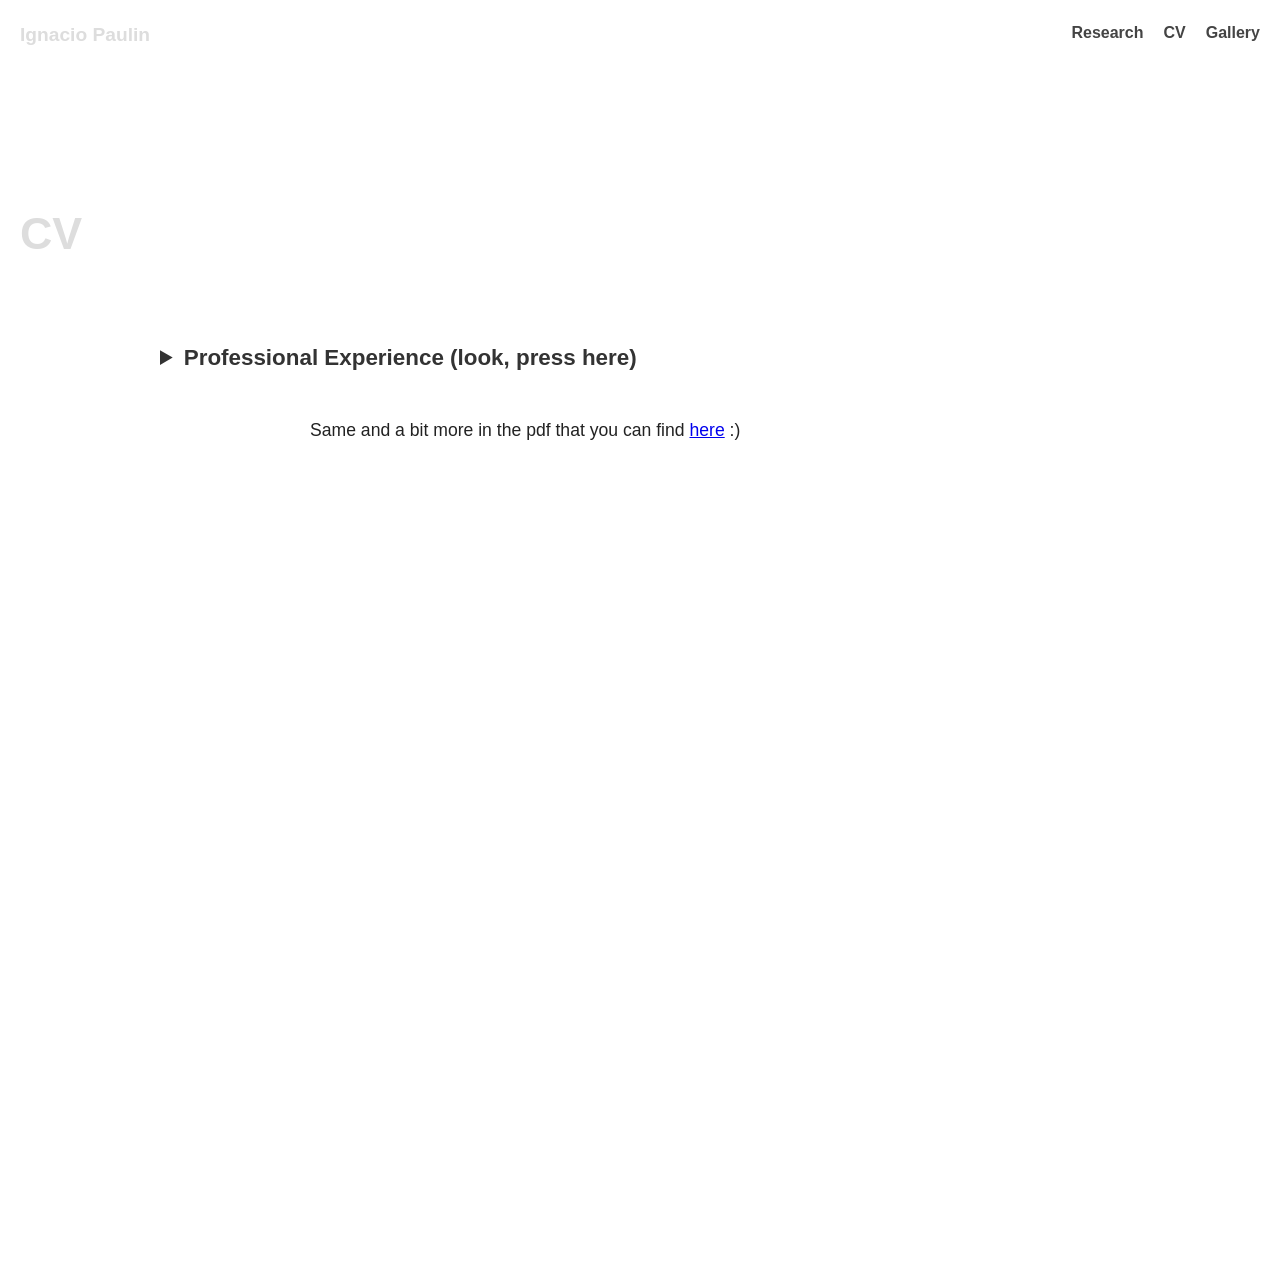
==== cv.html @ 99b80bdb "Update cv.html" ====
<!DOCTYPE html>
<html lang="en">
<head>
  <meta charset="UTF-8" />
  <title>CV | Ignacio Paulin</title>
  <link rel="icon" type="image/png" href="guppy_circle.png" />
  <link rel="stylesheet" href="style.css" />
  <meta name="viewport" content="width=device-width, initial-scale=1" />
</head>
<body>

  <nav>
    <div class="name-top-left">
      <a href="/">Ignacio Paulin</a>
    </div>
    <ul>
      <li><a href="research">Research</a></li>
      <li><a href="cv">CV</a></li>
      <li><a href="gallery">Gallery</a></li>
    </ul>
  </nav>

  <header class="banner" style="background-image: url('tacarib.JPG');">
    <div class="banner-text">
      <h2>CV</h2>
    </div>
  </header>

<!-- Expandable Professional Experience section -->
<div style="width: 75%; margin: 40px auto;">

  <details>
    <summary style="font-size: 1.4em; font-weight: bold; cursor: pointer;">
      Professional Experience (look, press here)
    </summary>

    <div style="margin-top: 20px; line-height: 1.6;">
      <h3>Max Planck Institute of Animal Behavior – Konstanz, Germany</h3>
      <p><strong>Research Assistant, Behavior Evolution Research Group</strong> <em>(03/2024 – Present)</em></p>
      <ul>
        <li>Conducting Master’s thesis on the <em>Evolution of behavioral courtship signals in Trinidadian guppies</em>. Recorded courtship displays of wild males across rivers differing in predation pressure, applying image detection and behavioral decomposition to analyze postural dynamics.</li>
        <li>Assisting with various research projects in the lab.</li>
        <li>Supervising a Bachelor’s thesis student.</li>
      </ul>

      <h3>University of Konstanz – Konstanz, Germany</h3>
      <p><strong>Teaching Assistant</strong> <em>(10/2025 – Present)</em></p>
      <ul>
        <li>Assisted undergraduate students during zoology lab sessions, providing guidance and explanations during animal dissections across different taxonomic groups.</li>
        <li>Supported student learning through hands-on instruction and clarification of zoological concepts.</li>
      </ul>

      <h3>University of Konstanz – Condorito, Argentina</h3>
      <p><strong>Field Assistant</strong> <em>(November 2025)</em></p>
      <ul>
        <li>Contributed to fieldwork with the Move In Formation Group (Hannah Williams), participating in the safe capture, handling, and morphometric data collection of Andean condors ((<em>Vultur gryphus</em>)) and supporting the deployment of E-obs tags in Parque Nacional Quebrada del Condorito for movement and spatial ecology research.</li>
      </ul>

      <h3>The Guppy Project – Trinidad and Tobago</h3>
      <p><strong>Field Station Manager</strong> <em>(01/2023 – 11/2023 and 07/2024 – 04/2025)</em></p>
      <ul>
        <li>Oversaw project planning and research station function in a long-term evolutionary research program using natural populations of guppies (<em>Poecilia reticulata</em>) to investigate adaptation, natural selection, life-history evolution, and eco-evolutionary dynamics.</li>
        <li>Managed data collection for a database of over 115,000 individuals.</li>
        <li>Supervised international teams of up to 15 people.</li>
        <li>Ensured compliance with research protocols.</li>
        <li>Facilitated collaboration across international stakeholders.</li>
        <li>Field sampling in remote locations under harsh weather conditions.</li>
        <li>Off-road driving and vehicle maintenance.</li>
      </ul>

      <h3>Max Planck Institute of Animal Behavior – Konstanz, Germany</h3>
      <p><strong>Research Assistant, Migration Department</strong> <em>(02/2024 – 05/2024)</em></p>
      <ul>
        <li>Analyzed camera trap imagery to study wildlife behavior, population dynamics, and species interactions.</li>
        <li>Contributed to large-scale projects such as “Snapshot Europe.”</li>
        <li>Annotated images for automatic detection software using Wildlife Insights.</li>
      </ul>

      <h3>IGP Ternera Asturiana – Asturias, Spain</h3>
      <p><strong>Lab Technician</strong> <em>(07/2022 – 12/2022)</em></p>
      <ul>
        <li>Performed molecular analyses using microsatellites to evaluate proper management of a protected veal breed, including DNA extraction, sequencing, and data analysis.</li>
      </ul>

      <h3>OMA, Marine Observatory – Asturias, Spain</h3>
      <p><strong>Research Assistant</strong> <em>(2020)</em></p>
      <ul>
        <li>Participated in the Percebes Project, using ecological modeling to assess spatial management effects on productivity, biodiversity, and connectivity for marine spatial planning.</li>
        <li>Estimated ecosystem recovery rates following protection or fallow periods.</li>
      </ul>
    </div>
  </details>

</div>

  <section class="about">
  <p>
   Same and a bit more in the pdf that you can find <a href="Paulin_Ignacio.pdf" download>here</a> :)
  </p>
</section>
  
</div>
  <!-- PDF viewer -->
<div style="display: flex; justify-content: center; margin-top: 40px;">
  <iframe src="Paulin_Ignacio.pdf" width="75%" height="800px" style="border: none;">
    This browser does not support PDFs. Please download the PDF to view it: 
    <a href="Paulin_Ignacio.pdf">Download CV</a>
  </iframe>
</div>

</body>
</html>
---- style.css ----
/* Reset margin/padding */
* {
  margin: 0;
  padding: 0;
  box-sizing: border-box;
}

/* Body font */
body {
  font-family: Arial, sans-serif;
  color: #333;
  line-height: 1.6;
  background: #fff;
}

/* Name top-left fixed */
.name-top-left {
  position: fixed;
  top: 20px;
  left: 20px;
  font-size: 1.2rem;
  font-weight: 600;
  color: #ddd;
  z-index: 1000;
}

.name-top-left a {
  color: inherit;
  text-decoration: none;
}

.name-top-left a:hover {
  text-decoration: underline;
}

/* Navigation - top right fixed */
nav {
  position: fixed;
  top: 20px;
  right: 20px;
  z-index: 1000;
  background: transparent !important;
}

nav ul {
  list-style: none;
  display: flex;
  gap: 20px;
  margin: 0;
  padding: 0;
}

/* Default nav link color (dark) */
nav ul li a {
  text-decoration: none;
  color: #444;
  font-weight: 600;
  font-size: 1rem;
}

nav ul li a:hover {
  color: #0077cc;
}

/* Light color for index page nav links */
.index-page nav ul li a {
  color: #ddd;
}

/* Research page link colors */
.research-page nav ul li a.dark-link {
  color: #444;
}

.research-page nav ul li a.light-link {
  color: #ddd;
}

/* Banner styling */
.banner {
  position: relative;
  height: 300px;
  overflow: hidden;
}

/* Photo fills the banner */
.banner-photo {
  width: 100%;
  height: 100%;
  object-fit: cover;
  position: absolute;
  top: 0;
  left: 0;
  z-index: 0;
  filter: brightness(0.7);
}

/* Banner text */
.banner-text {
  position: absolute;
  bottom: 30px;
  left: 20px;
  z-index: 1;
  color: #ddd;
}

.banner-text h2 {
  font-size: 2.8rem;
  font-weight: 700;
  margin: 0;
}

/* About section */
.about {
  max-width: 700px;
  margin: 2rem auto;
  padding: 0 20px;
  font-size: 1.1rem;
  color: #222;
}

/* Dark text color */
.dark-text,
.dark-link {
  color: #444 !important;
}

/* Banner text for Research page */
.research-page .banner-text h2 {
  color: #444;
}

/* Tag below titles*/
.status {
  font-size: 0.95rem;
  color: #888;
  font-weight: normal;
  margin-left: 0.5rem;
}

/* Skill tags under descriptions */
.skill-tag {
  margin-left: 1.3rem;
  font-size: 0.85rem;
  color: #777;
  font-style: italic;
}

/* Responsive image grid */
.gallery-grid {
  column-count: 3;
  column-gap: 16px;
  padding: 20px;
}

.gallery-grid img {
  width: 100%;
  height: auto;
  display: block;
  margin-bottom: 16px;
  border-radius: 8px;
  box-shadow: 0 4px 6px rgba(0, 0, 0, 0.1);
}

.project-media {
  margin-top: 1em;
  text-align: center;
}

.project-image, .project-video {
  max-width: 70%;
  height: auto;
  border-radius: 8px;
  box-shadow: 0 2px 10px rgba(0,0,0,0.1);
}

.media-caption {
  font-size: 0.9em;
  color: #555;
  margin-top: 0.5em;
  margin-bottom: 3.5em;
}

/* Email */
.contact-footer {
  text-align: center;
  margin-top: 2em;
  padding: 1em 0;
}

.email-icon {
  font-size: 1.8em;
  text-decoration: none;
  color: #333;
  transition: color 0.3s ease;
}

.email-icon:hover {
  color: #0077b6;
}
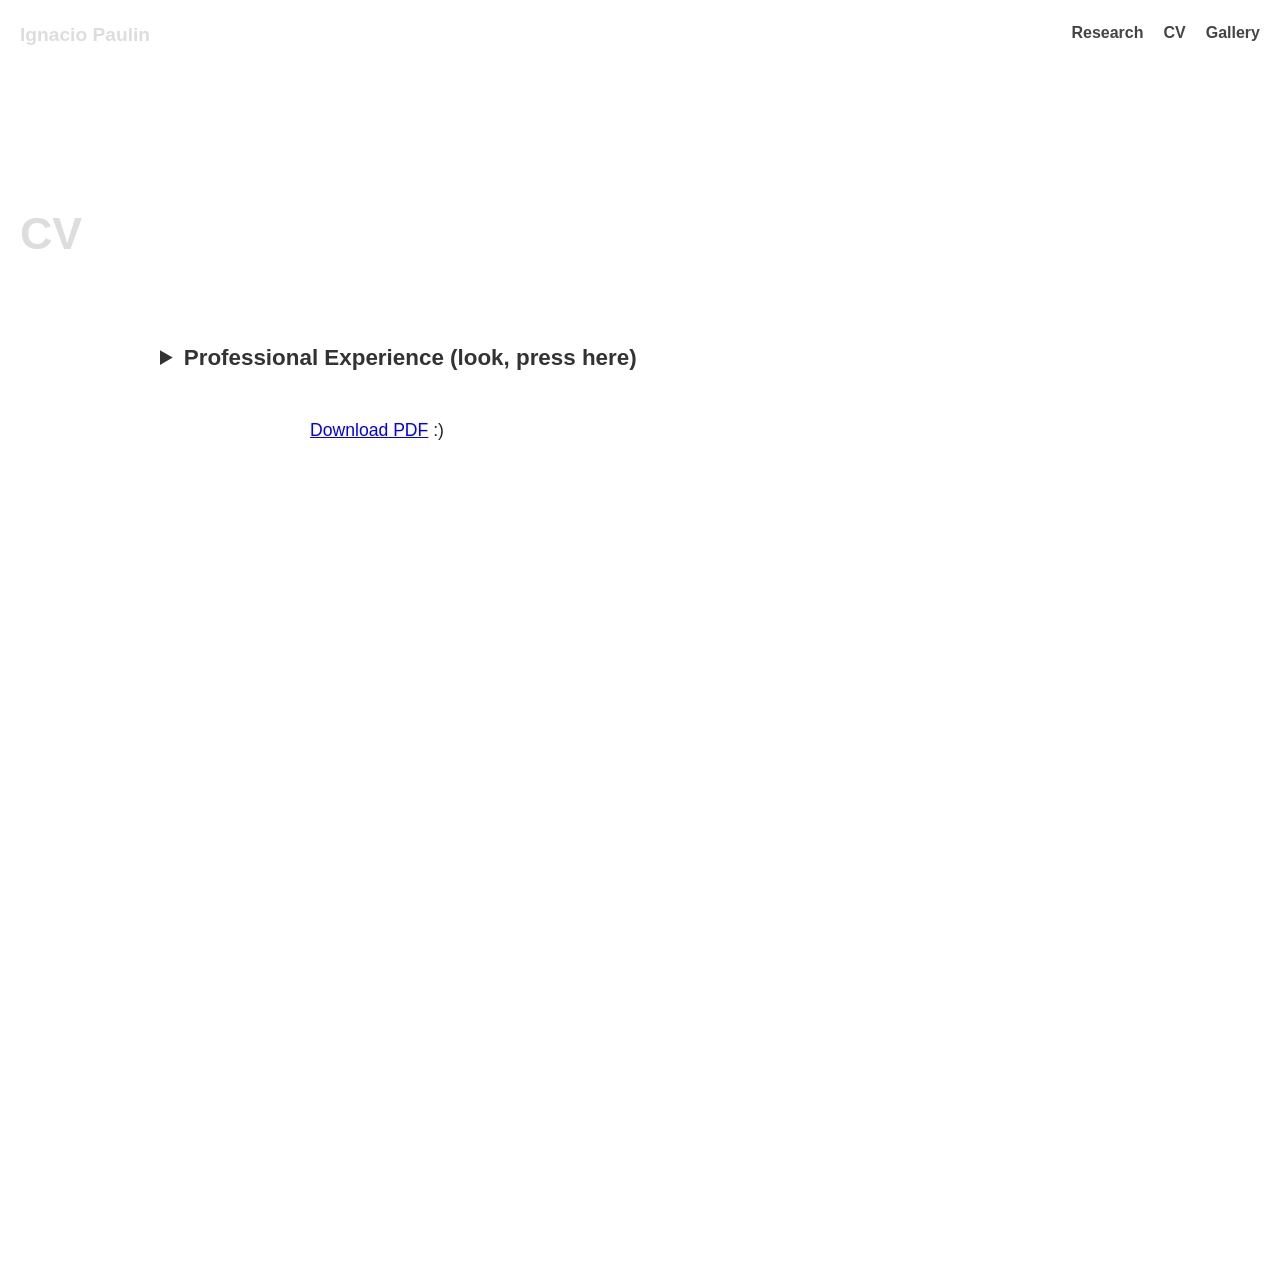
==== commit f6416573: "Update cv.html" ====
--- a/cv.html
+++ b/cv.html
@@ -53,10 +53,10 @@
       <h3>University of Konstanz – Condorito, Argentina</h3>
       <p><strong>Field Assistant</strong> <em>(November 2025)</em></p>
       <ul>
-        <li>Contributed to fieldwork with the Move In Formation Group (Hannah Williams), participating in the safe capture, handling, and morphometric data collection of Andean condors ((<em>Vultur gryphus</em>)) and supporting the deployment of E-obs tags in Parque Nacional Quebrada del Condorito for movement and spatial ecology research.</li>
+        <li>Contributed to fieldwork with the Move In Formation Group (Hannah Williams), participating in the safe capture, handling, and morphometric data collection of Andean condors (<em>Vultur gryphus</em>) and supporting the deployment of E-obs tags in Parque Nacional Quebrada del Condorito for movement and spatial ecology research.</li>
       </ul>
 
-      <h3>The Guppy Project – Trinidad and Tobago</h3>
+      <h3 style= 'margin-top: 15px;'>The Guppy Project – Trinidad and Tobago</h3>
       <p><strong>Field Station Manager</strong> <em>(01/2023 – 11/2023 and 07/2024 – 04/2025)</em></p>
       <ul>
         <li>Oversaw project planning and research station function in a long-term evolutionary research program using natural populations of guppies (<em>Poecilia reticulata</em>) to investigate adaptation, natural selection, life-history evolution, and eco-evolutionary dynamics.</li>
@@ -95,7 +95,7 @@
 
   <section class="about">
   <p>
-   Same and a bit more in the pdf that you can find <a href="Paulin_Ignacio.pdf" download>here</a> :)
+  <a href="Paulin_Ignacio.pdf" download>Download PDF</a> :)
   </p>
 </section>
   
--- a/style.css
+++ b/style.css
@@ -198,3 +198,26 @@
 .email-icon:hover {
   color: #0077b6;
 }
+
+/* Lightbox content wrapper */
+.lightbox-content {
+  display: flex;
+  flex-direction: column;
+  align-items: center;
+  max-width: 90%;
+  max-height: 90%;
+}
+
+/* Caption text below image */
+.lightbox-caption {
+  margin-top: 20px;
+  max-width: 800px;
+  color: #f5f5f5;
+  font-family: "Courier New", Courier, monospace;
+  font-size: 1rem;
+  line-height: 1.6;
+  text-align: left;
+  background: rgba(0, 0, 0, 0.6);
+  padding: 15px 20px;
+  border-radius: 6px;
+}
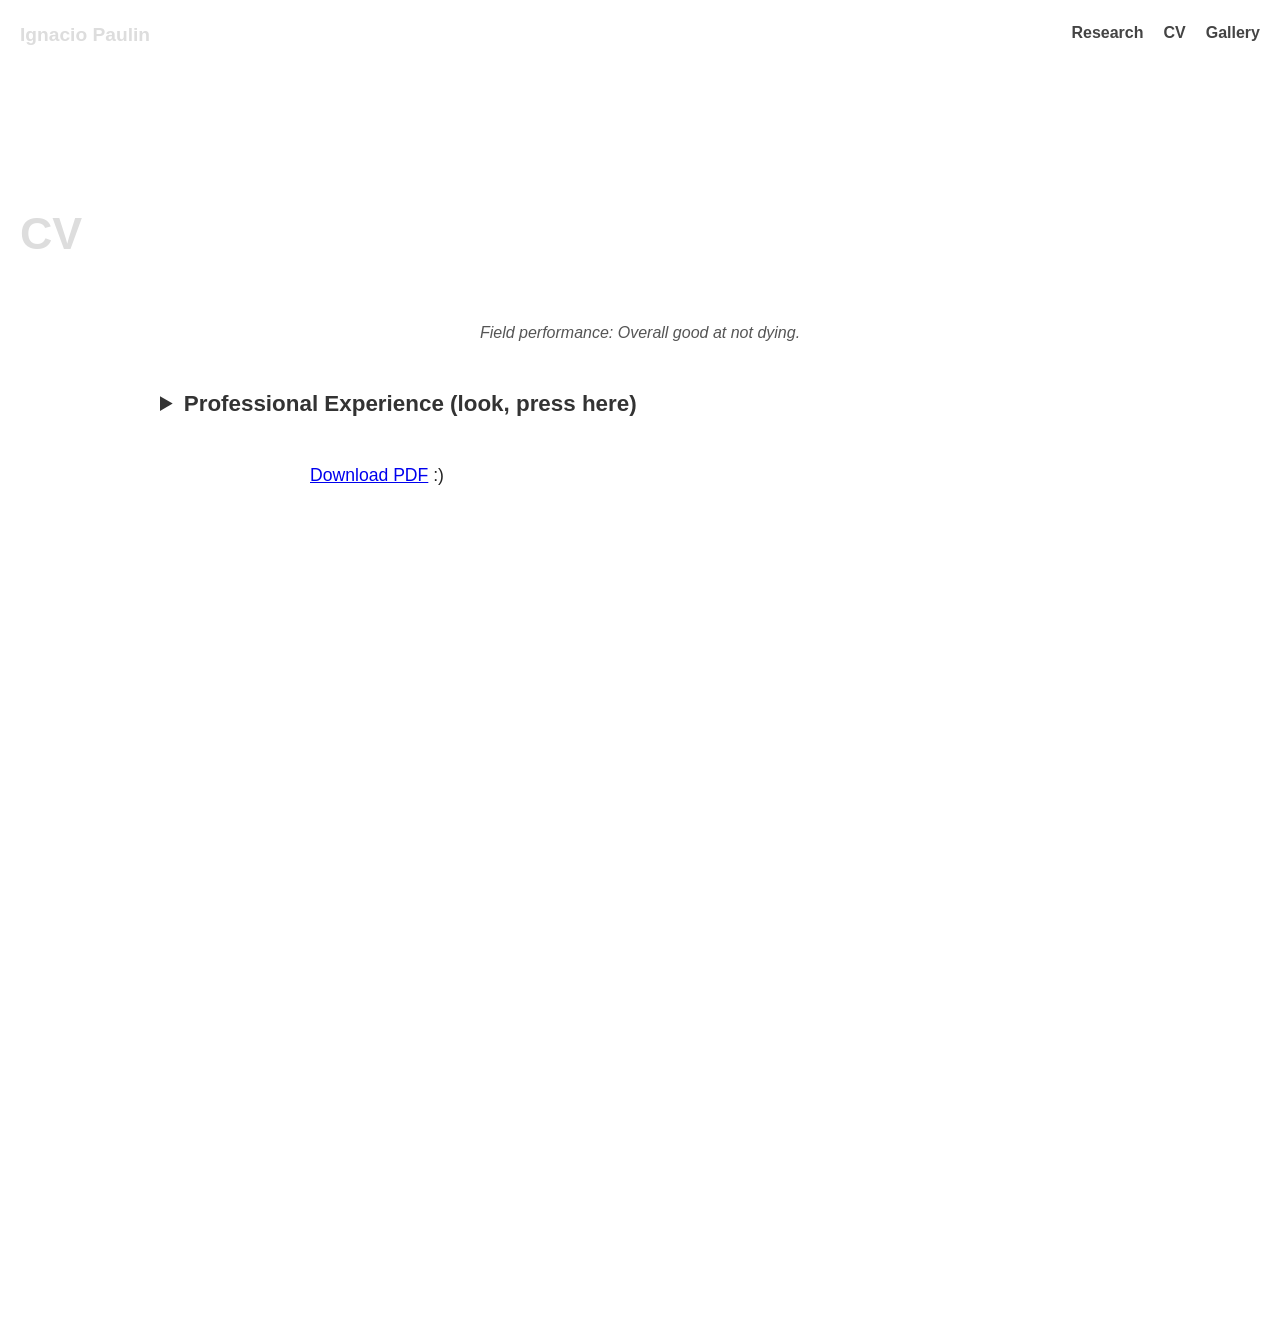
==== commit 0b90c7b4: "Update cv.html" ====
--- a/cv.html
+++ b/cv.html
@@ -26,6 +26,10 @@
     </div>
   </header>
 
+  <p style="text-align: center; font-style: italic; margin: 20px auto 0; color: #555;">
+    Field performance: Overall good at not dying.
+  </p>
+
 <!-- Expandable Professional Experience section -->
 <div style="width: 75%; margin: 40px auto;">
 
@@ -43,17 +47,17 @@
         <li>Supervising a Bachelor’s thesis student.</li>
       </ul>
 
-      <h3>University of Konstanz – Konstanz, Germany</h3>
+      <h3 style= 'margin-top: 15px;'>University of Konstanz – Konstanz, Germany</h3>
       <p><strong>Teaching Assistant</strong> <em>(10/2025 – Present)</em></p>
       <ul>
         <li>Assisted undergraduate students during zoology lab sessions, providing guidance and explanations during animal dissections across different taxonomic groups.</li>
         <li>Supported student learning through hands-on instruction and clarification of zoological concepts.</li>
       </ul>
 
-      <h3>University of Konstanz – Condorito, Argentina</h3>
+      <h3 style= 'margin-top: 15px;'>University of Konstanz – Condorito, Argentina</h3>
       <p><strong>Field Assistant</strong> <em>(November 2025)</em></p>
       <ul>
-        <li>Contributed to fieldwork with the Move In Formation Group (Hannah Williams), participating in the safe capture, handling, and morphometric data collection of Andean condors (<em>Vultur gryphus</em>) and supporting the deployment of E-obs tags in Parque Nacional Quebrada del Condorito for movement and spatial ecology research.</li>
+        <li>Contributed to fieldwork with the <a href="https://www.hjwilliams.space/" target="_blank" rel="noopener noreferrer">Move inFormation</a> (Hannah Williams), participating in the safe capture, handling, and morphometric data collection of Andean condors (<em>Vultur gryphus</em>) and supporting the deployment of E-obs tags in Parque Nacional Quebrada del Condorito for movement and spatial ecology research.</li>
       </ul>
 
       <h3 style= 'margin-top: 15px;'>The Guppy Project – Trinidad and Tobago</h3>
@@ -68,7 +72,7 @@
         <li>Off-road driving and vehicle maintenance.</li>
       </ul>
 
-      <h3>Max Planck Institute of Animal Behavior – Konstanz, Germany</h3>
+      <h3 style= 'margin-top: 15px;'>Max Planck Institute of Animal Behavior – Konstanz, Germany</h3>
       <p><strong>Research Assistant, Migration Department</strong> <em>(02/2024 – 05/2024)</em></p>
       <ul>
         <li>Analyzed camera trap imagery to study wildlife behavior, population dynamics, and species interactions.</li>
@@ -76,13 +80,13 @@
         <li>Annotated images for automatic detection software using Wildlife Insights.</li>
       </ul>
 
-      <h3>IGP Ternera Asturiana – Asturias, Spain</h3>
+      <h3 style= 'margin-top: 15px;'>IGP Ternera Asturiana – Asturias, Spain</h3>
       <p><strong>Lab Technician</strong> <em>(07/2022 – 12/2022)</em></p>
       <ul>
         <li>Performed molecular analyses using microsatellites to evaluate proper management of a protected veal breed, including DNA extraction, sequencing, and data analysis.</li>
       </ul>
 
-      <h3>OMA, Marine Observatory – Asturias, Spain</h3>
+      <h3 style= 'margin-top: 15px;'>OMA, Marine Observatory – Asturias, Spain</h3>
       <p><strong>Research Assistant</strong> <em>(2020)</em></p>
       <ul>
         <li>Participated in the Percebes Project, using ecological modeling to assess spatial management effects on productivity, biodiversity, and connectivity for marine spatial planning.</li>
--- a/style.css
+++ b/style.css
@@ -221,3 +221,43 @@
   padding: 15px 20px;
   border-radius: 6px;
 }
+
+/* Talk banner */
+.talk-announcement {
+  background-color: #2b6cb0; /* swap for a color that matches your site */
+  color: white;
+  text-align: center;
+  padding: 1.2em 1em;
+  margin: 1.5em auto;
+  max-width: 700px;
+  border-radius: 8px;
+  font-size: 1.3em;
+  font-weight: bold;
+  box-shadow: 0 2px 8px rgba(0,0,0,0.15);
+}
+
+.talk-announcement p {
+  margin: 0.2em 0;
+}
+
+.talk-announcement p:first-child {
+  font-size: 1.4em;
+}
+
+
+/* Add to calendar */
+.add-to-calendar {
+  display: inline-block;
+  margin-top: 0.6em;
+  padding: 0.4em 1em;
+  background-color: white;
+  color: #2b6cb0;
+  font-size: 0.85em;
+  font-weight: bold;
+  border-radius: 6px;
+  text-decoration: none;
+}
+
+.add-to-calendar:hover {
+  background-color: #e8f0fe;
+}
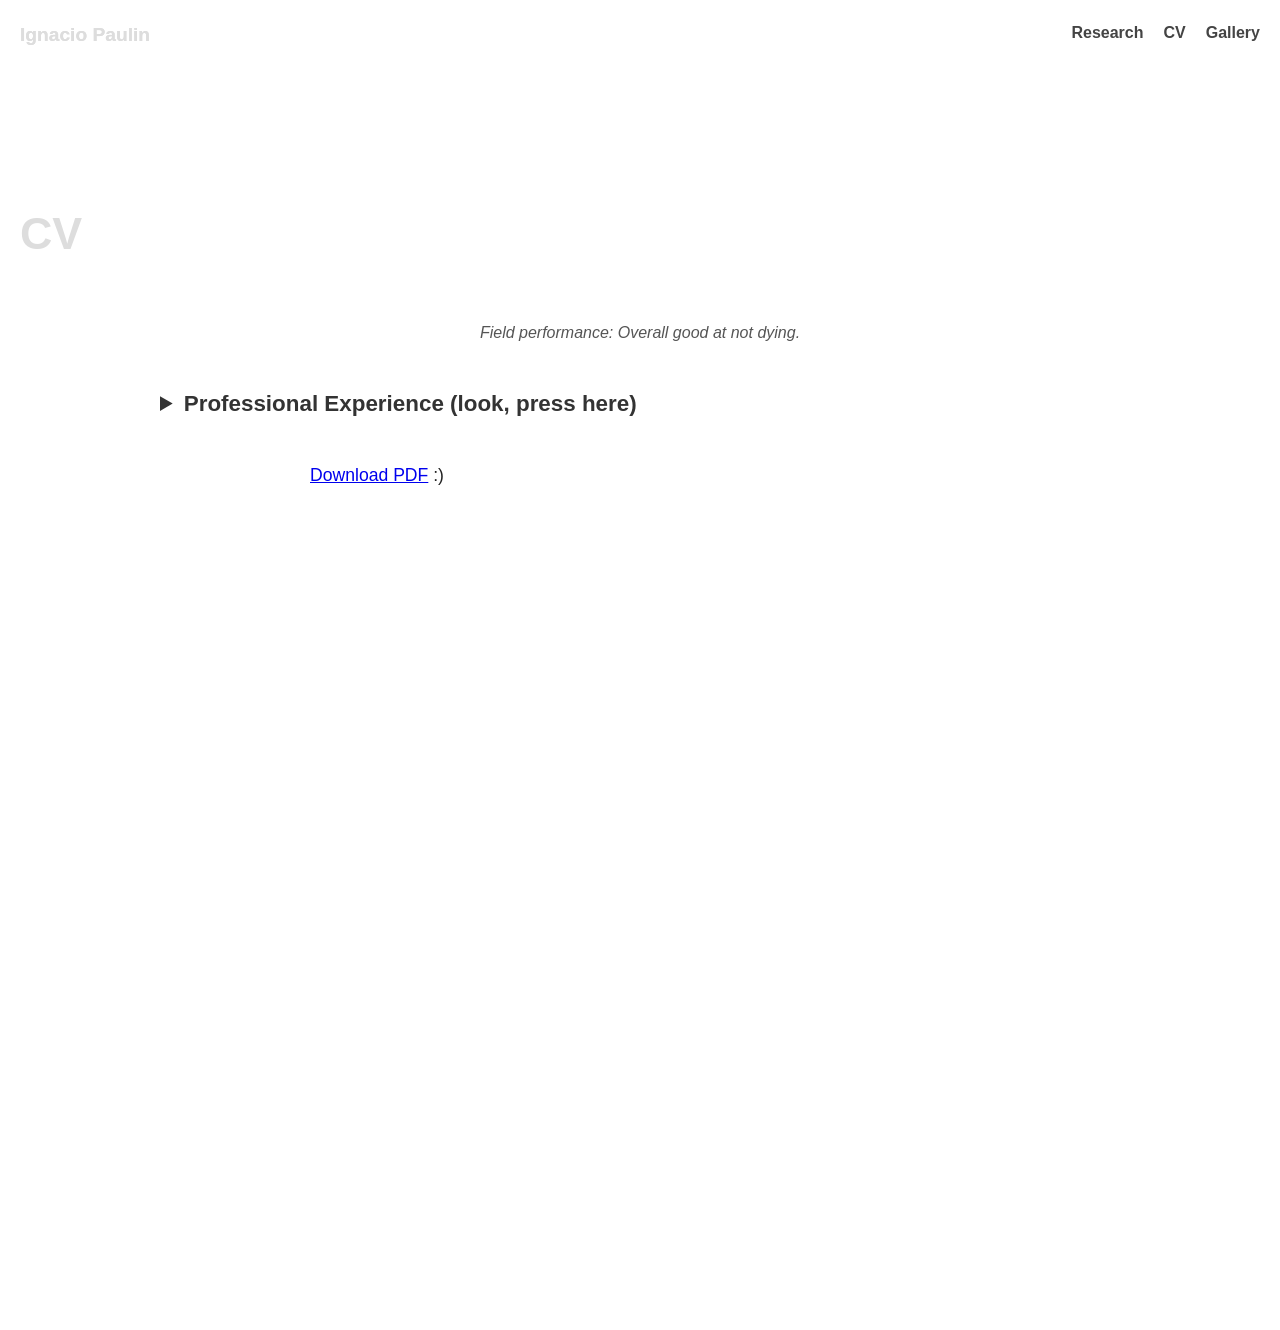
==== commit 9c765a4a: "Update cv.html" ====
--- a/cv.html
+++ b/cv.html
@@ -9,6 +9,8 @@
 </head>
 <body>
 
+  <div class="name-top-left"><a href="index">Ignacio Paulin</a></div>
+  
   <nav>
     <div class="name-top-left">
       <a href="/">Ignacio Paulin</a>
--- a/style.css
+++ b/style.css
@@ -261,3 +261,72 @@
 .add-to-calendar:hover {
   background-color: #e8f0fe;
 }
+
+/* ============================================
+   Mobile navigation (hamburger menu)
+   ============================================ */
+ 
+/* Hamburger button — hidden on desktop by default */
+.nav-toggle {
+  display: none;
+  width: 44px;
+  height: 44px;
+  background: rgba(0, 0, 0, 0.4);
+  border: none;
+  border-radius: 8px;
+  cursor: pointer;
+  position: relative;
+  padding: 0;
+}
+ 
+.nav-toggle span {
+  position: absolute;
+  left: 10px;
+  width: 24px;
+  height: 2px;
+  background: #fff;
+  border-radius: 2px;
+  transition: transform 0.25s ease, opacity 0.25s ease;
+}
+ 
+.nav-toggle span:nth-child(1) { top: 14px; }
+.nav-toggle span:nth-child(2) { top: 21px; }
+.nav-toggle span:nth-child(3) { top: 28px; }
+ 
+/* "X" state when menu is open */
+.nav-toggle.open span:nth-child(1) { top: 21px; transform: rotate(45deg); }
+.nav-toggle.open span:nth-child(2) { opacity: 0; }
+.nav-toggle.open span:nth-child(3) { top: 21px; transform: rotate(-45deg); }
+ 
+@media (max-width: 768px) {
+  /* Show the hamburger, hide the inline list */
+  .nav-toggle {
+    display: block;
+  }
+ 
+  nav ul {
+    display: none;
+    flex-direction: column;
+    position: absolute;
+    top: 54px;
+    right: 0;
+    background: #fff;
+    padding: 18px 26px;
+    border-radius: 10px;
+    box-shadow: 0 6px 20px rgba(0, 0, 0, 0.2);
+    gap: 16px;
+    min-width: 160px;
+  }
+ 
+  nav ul.open {
+    display: flex;
+  }
+ 
+  /* Menu sits on a solid white background on mobile, so links are always dark */
+  nav ul li a,
+  .index-page nav ul li a,
+  .research-page nav ul li a.dark-link,
+  .research-page nav ul li a.light-link {
+    color: #333 !important;
+  }
+}
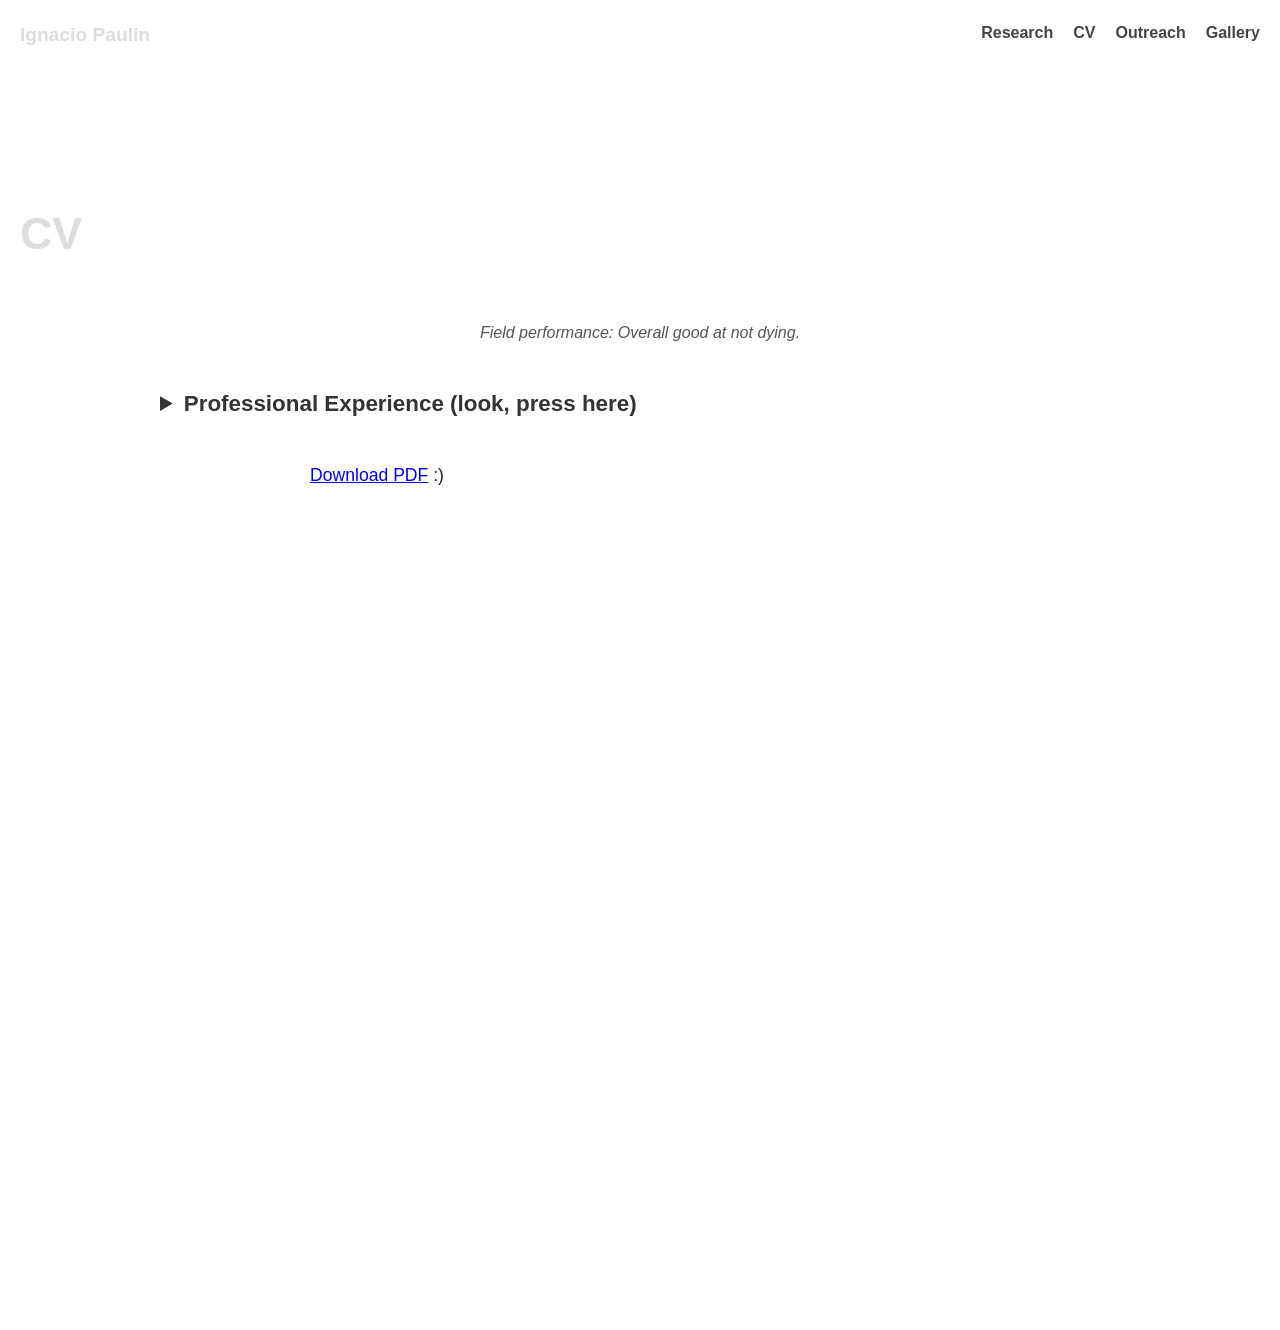
==== commit eeb4132d: "Update cv.html" ====
--- a/cv.html
+++ b/cv.html
@@ -9,15 +9,21 @@
 </head>
 <body>
 
-  <div class="name-top-left"><a href="index">Ignacio Paulin</a></div>
+<div class="name-top-left"><a href="index">Ignacio Paulin</a></div>
   
   <nav>
-    <div class="name-top-left">
-      <a href="/">Ignacio Paulin</a>
-    </div>
-    <ul>
+    <button class="nav-toggle" aria-label="Toggle navigation" onclick="
+      document.getElementById('nav-menu').classList.toggle('open');
+      this.classList.toggle('open');
+    ">
+      <span></span>
+      <span></span>
+      <span></span>
+    </button>
+    <ul id="nav-menu">
       <li><a href="research">Research</a></li>
       <li><a href="cv">CV</a></li>
+      <li><a href="outreach">Outreach</a></li>
       <li><a href="gallery">Gallery</a></li>
     </ul>
   </nav>
